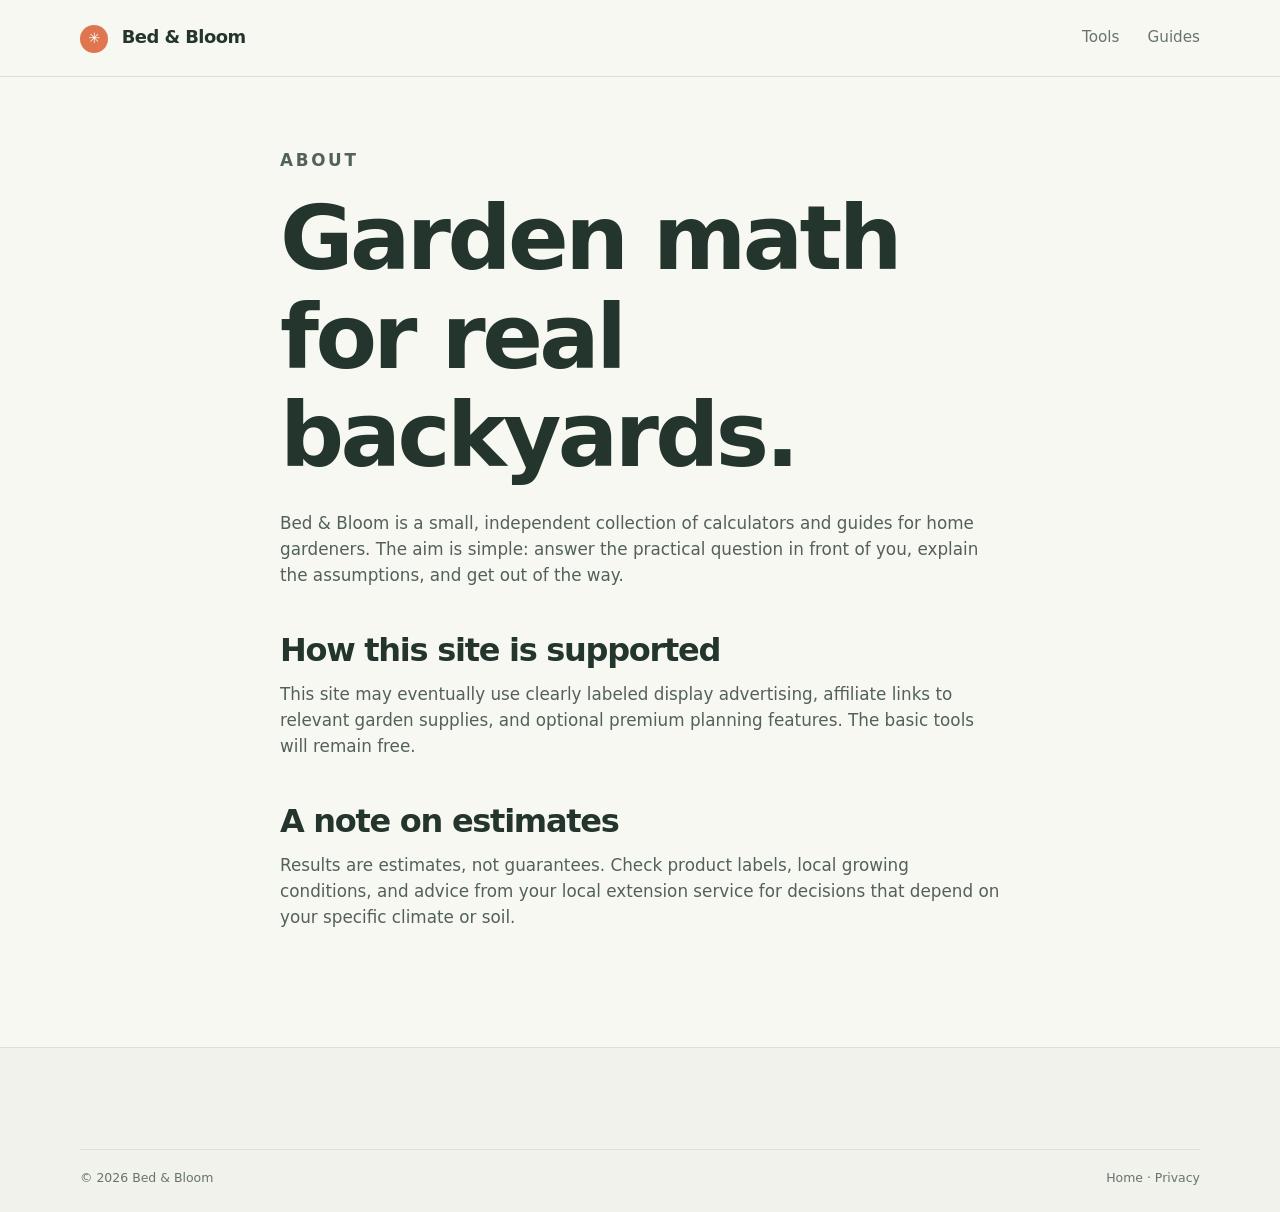
==== about/index.html @ dfd6903f "first commit" ====
<!doctype html><html lang="en"><head><meta charset="utf-8"><meta name="viewport" content="width=device-width, initial-scale=1"><title>About Bed &amp; Bloom</title><meta name="description" content="Learn why Bed & Bloom exists and how its garden calculators are made."><link rel="canonical" href="https://bedandbloom.example/about/"><link rel="stylesheet" href="/assets/styles.css"></head><body><header class="site-header"><div class="wrap nav"><a class="brand" href="/"><span class="brand-mark">✳</span> Bed &amp; Bloom</a><nav><a href="/tools/">Tools</a><a href="/guides/">Guides</a></nav></div></header><main><article class="wrap prose"><p class="eyebrow">About</p><h1>Garden math for real backyards.</h1><p>Bed &amp; Bloom is a small, independent collection of calculators and guides for home gardeners. The aim is simple: answer the practical question in front of you, explain the assumptions, and get out of the way.</p><h2>How this site is supported</h2><p>This site may eventually use clearly labeled display advertising, affiliate links to relevant garden supplies, and optional premium planning features. The basic tools will remain free.</p><h2>A note on estimates</h2><p>Results are estimates, not guarantees. Check product labels, local growing conditions, and advice from your local extension service for decisions that depend on your specific climate or soil.</p></article></main><footer class="site-footer"><div class="wrap footer-bottom"><span>© 2026 Bed &amp; Bloom</span><span><a href="/">Home</a> · <a href="/privacy/">Privacy</a></span></div></footer></body></html>
---- assets/styles.css ----
:root{--ink:#23352d;--muted:#66756c;--paper:#f8f8f3;--cream:#f1efe4;--sage:#dce8d9;--green:#2f6048;--orange:#df7650;--line:#dce1d7;--white:#fff}*{box-sizing:border-box}html{scroll-behavior:smooth}body{margin:0;background:var(--paper);color:var(--ink);font-family:Inter,ui-sans-serif,system-ui,-apple-system,"Segoe UI",sans-serif;line-height:1.55}a{color:inherit;text-decoration:none}.wrap{width:min(1120px,calc(100% - 40px));margin:auto}.site-header{background:var(--paper);border-bottom:1px solid var(--line)}.nav{height:76px;display:flex;align-items:center;justify-content:space-between}.brand{font-weight:800;letter-spacing:-.03em;font-size:1.12rem}.brand-mark{display:inline-grid;place-items:center;background:var(--orange);color:#fff;border-radius:50%;width:28px;height:28px;margin-right:8px;font-size:.9rem}nav{display:flex;gap:28px;color:var(--muted);font-size:.95rem}nav a:hover,.text-link:hover{color:var(--orange)}.hero{background:var(--cream);padding:92px 0 100px}.hero-grid{display:grid;grid-template-columns:1fr 410px;gap:90px;align-items:center}.eyebrow{font-size:.72rem;letter-spacing:.16em;text-transform:uppercase;color:var(--orange);font-weight:800;margin:0 0 16px}h1,h2,h3,p{margin-top:0}h1,h2,h3{line-height:1.1;letter-spacing:-.04em}h1{font-size:clamp(3.2rem,7vw,5.8rem);margin-bottom:25px}h1 em{font-family:Georgia,serif;font-weight:400;color:var(--green)}.lede{font-size:1.2rem;color:var(--muted);max-width:530px;margin-bottom:32px}.hero-actions{display:flex;gap:25px;align-items:center}.button{display:inline-flex;gap:20px;align-items:center;padding:14px 21px;border-radius:5px;font-weight:750}.button-primary{background:var(--green);color:#fff}.button-primary:hover{background:#224d38}.text-link{font-weight:750;color:var(--green);border-bottom:1px solid currentColor;padding-bottom:3px}.hero-card{background:var(--white);border:1px solid #d8ddd1;border-radius:4px;padding:24px 26px;box-shadow:16px 20px 0 #dce5d6;transform:rotate(2deg)}.card-top{font-size:.7rem;letter-spacing:.12em;font-weight:800;color:var(--muted)}.status-dot{display:inline-block;width:8px;height:8px;border-radius:50%;background:var(--orange);margin-right:7px}.sketch-bed{height:145px;border:3px solid #789a75;background:repeating-linear-gradient(0deg,#e9f0df,#e9f0df 22px,#d3e2ca 23px);margin:22px 0 18px;display:flex;align-items:center;justify-content:space-between;padding:0 20px;color:var(--green);font-weight:800;font-size:1.1rem}.result-row{display:grid;grid-template-columns:1fr 1fr;border-top:1px solid var(--line);padding-top:15px}.result-row small{display:block;color:var(--muted);font-size:.75rem}.result-row strong{font-size:1.45rem}.card-note{font-size:.78rem;color:var(--muted);margin:14px 0 0}.section{padding-top:96px;padding-bottom:96px}.section-heading{display:flex;justify-content:space-between;align-items:end;margin-bottom:30px}h2{font-size:clamp(2rem,4vw,3rem);margin-bottom:0}.tool-grid{display:grid;grid-template-columns:repeat(4,1fr);gap:14px}.tool-card{background:#fff;border:1px solid var(--line);padding:25px 22px;min-height:245px;display:flex;flex-direction:column;transition:transform .2s,box-shadow .2s}.tool-card:hover{transform:translateY(-4px);box-shadow:0 12px 25px #23352d12}.tool-card.featured{background:var(--green);color:#fff}.tool-card.featured p{color:#d6e6d8}.tool-icon{font-size:2rem;color:var(--orange);font-family:Georgia,serif}.tool-card h3{font-size:1.32rem;margin:13px 0 8px}.tool-card p{color:var(--muted);font-size:.92rem}.card-link{margin-top:auto;font-size:.87rem;font-weight:800}.split-section{background:var(--sage);padding:75px 0}.split{display:grid;grid-template-columns:1fr 1fr;gap:110px}.split p{color:#526459;font-size:1.1rem}.guide-grid{display:grid;grid-template-columns:1fr 1fr;gap:15px}.guide-card{background:var(--cream);padding:29px;min-height:205px}.guide-card:hover{background:var(--sage)}.guide-card span{font-size:.7rem;letter-spacing:.13em;font-weight:800;color:var(--orange)}.guide-card h3{font-size:1.45rem;margin:19px 0 10px}.guide-card p{color:var(--muted);margin-bottom:0}.site-footer{border-top:1px solid var(--line);padding:56px 0 25px;background:#f1f2eb}.footer-grid{display:grid;grid-template-columns:2fr 1fr 1fr;gap:30px}.footer-grid p{color:var(--muted);font-size:.9rem}.footer-grid strong{display:block;margin-bottom:14px}.footer-grid a:not(.brand){display:block;color:var(--muted);font-size:.9rem;margin:7px 0}.footer-bottom{border-top:1px solid var(--line);margin-top:45px;padding-top:18px;display:flex;justify-content:space-between;color:var(--muted);font-size:.78rem}
.page-hero{padding:70px 0 55px;background:var(--cream)}.page-hero h1{font-size:clamp(2.8rem,6vw,4.5rem);margin-bottom:15px}.page-hero .lede{margin:0;max-width:650px}.tool-layout{display:grid;grid-template-columns:1.05fr .95fr;gap:35px;padding:65px 0 100px}.calculator,.answer-card{background:#fff;border:1px solid var(--line);padding:30px}.calculator h2,.answer-card h2{font-size:1.65rem;margin-bottom:22px}.field-grid{display:grid;grid-template-columns:1fr 1fr;gap:16px}.field{margin-bottom:18px}.field label{display:block;font-size:.84rem;font-weight:700;margin-bottom:7px}.field input,.field select{width:100%;border:1px solid #cbd4c7;border-radius:3px;padding:12px;background:#fcfdf9;font:inherit;color:var(--ink)}.field input:focus,.field select:focus{outline:2px solid #9ebd9e;border-color:var(--green)}.button-full{width:100%;border:0;cursor:pointer;justify-content:center;font:inherit;margin-top:4px}.answer-card{background:var(--green);color:#fff;min-height:330px}.answer-card .eyebrow{color:#b9d5b3}.answer-card p{color:#d7e7d8}.answer-number{font-size:3.8rem;letter-spacing:-.06em;font-weight:800;line-height:1;margin:28px 0 4px}.answer-unit{color:#b9d5b3;font-weight:700}.answer-details{border-top:1px solid #557965;margin-top:25px;padding-top:17px;font-size:.9rem;color:#d7e7d8}.answer-details strong{color:#fff}.note{font-size:.82rem;color:var(--muted);margin-top:18px}.prose{max-width:720px;padding:70px 0 100px}.prose h2{font-size:2rem;margin-top:45px;margin-bottom:13px}.prose p,.prose li{color:#526159;font-size:1.05rem}.prose li{margin:8px 0}.crumbs{font-size:.8rem;color:var(--muted);padding-top:25px}.ad-slot{border:1px dashed #c9d0c2;color:#9aa59a;text-align:center;min-height:90px;display:grid;place-items:center;font-size:.7rem;letter-spacing:.12em;margin:30px auto;max-width:970px}
@media(max-width:800px){.wrap{width:min(100% - 28px,600px)}.hero{padding:60px 0 70px}.hero-grid,.tool-layout,.split{grid-template-columns:1fr;gap:45px}.hero-card{max-width:410px;margin:auto}.tool-grid{grid-template-columns:1fr 1fr}.section{padding:65px 0}.section-heading{align-items:start;gap:15px;flex-direction:column}.guide-grid{grid-template-columns:1fr}.footer-grid{grid-template-columns:1fr 1fr}.footer-grid>div:first-child{grid-column:1/-1}.footer-bottom{gap:10px;flex-direction:column}}
@media(max-width:450px){h1{font-size:3rem}.tool-grid{grid-template-columns:1fr}.field-grid{grid-template-columns:1fr}.hero-actions{align-items:start;flex-direction:column}.footer-grid{grid-template-columns:1fr}}
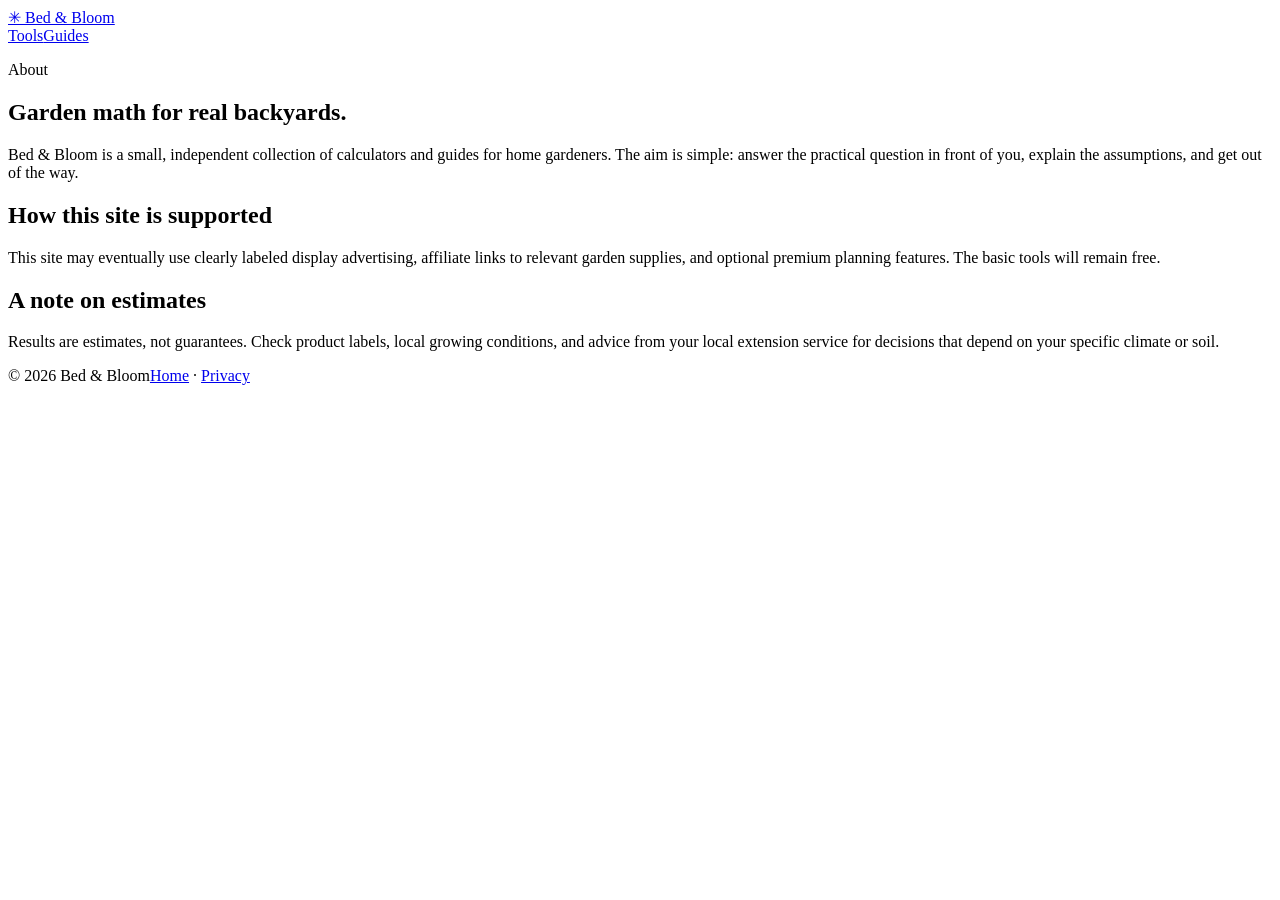
==== commit 5ecfdcae: "css and js fixed" ====
--- a/about/index.html
+++ b/about/index.html
@@ -1 +1 @@
-<!doctype html><html lang="en"><head><meta charset="utf-8"><meta name="viewport" content="width=device-width, initial-scale=1"><title>About Bed &amp; Bloom</title><meta name="description" content="Learn why Bed & Bloom exists and how its garden calculators are made."><link rel="canonical" href="https://bedandbloom.example/about/"><link rel="stylesheet" href="/assets/styles.css"></head><body><header class="site-header"><div class="wrap nav"><a class="brand" href="/"><span class="brand-mark">✳</span> Bed &amp; Bloom</a><nav><a href="/tools/">Tools</a><a href="/guides/">Guides</a></nav></div></header><main><article class="wrap prose"><p class="eyebrow">About</p><h1>Garden math for real backyards.</h1><p>Bed &amp; Bloom is a small, independent collection of calculators and guides for home gardeners. The aim is simple: answer the practical question in front of you, explain the assumptions, and get out of the way.</p><h2>How this site is supported</h2><p>This site may eventually use clearly labeled display advertising, affiliate links to relevant garden supplies, and optional premium planning features. The basic tools will remain free.</p><h2>A note on estimates</h2><p>Results are estimates, not guarantees. Check product labels, local growing conditions, and advice from your local extension service for decisions that depend on your specific climate or soil.</p></article></main><footer class="site-footer"><div class="wrap footer-bottom"><span>© 2026 Bed &amp; Bloom</span><span><a href="/">Home</a> · <a href="/privacy/">Privacy</a></span></div></footer></body></html>
+<!doctype html><html lang="en"><head><meta charset="utf-8"><meta name="viewport" content="width=device-width, initial-scale=1"><title>About Bed &amp; Bloom</title><meta name="description" content="Learn why Bed & Bloom exists and how its garden calculators are made."><link rel="canonical" href="https://santhosh-0702.github.io/bed-and-bloom/about/"><link rel="stylesheet" href="/bed-and-bloom/assets/styles.css"></head><body><header class="site-header"><div class="wrap nav"><a class="brand" href="/bed-and-bloom/"><span class="brand-mark">✳</span> Bed &amp; Bloom</a><nav><a href="/bed-and-bloom/tools/">Tools</a><a href="/bed-and-bloom/guides/">Guides</a></nav></div></header><main><article class="wrap prose"><p class="eyebrow">About</p><h1>Garden math for real backyards.</h1><p>Bed &amp; Bloom is a small, independent collection of calculators and guides for home gardeners. The aim is simple: answer the practical question in front of you, explain the assumptions, and get out of the way.</p><h2>How this site is supported</h2><p>This site may eventually use clearly labeled display advertising, affiliate links to relevant garden supplies, and optional premium planning features. The basic tools will remain free.</p><h2>A note on estimates</h2><p>Results are estimates, not guarantees. Check product labels, local growing conditions, and advice from your local extension service for decisions that depend on your specific climate or soil.</p></article></main><footer class="site-footer"><div class="wrap footer-bottom"><span>© 2026 Bed &amp; Bloom</span><span><a href="/bed-and-bloom/">Home</a> · <a href="/bed-and-bloom/privacy/">Privacy</a></span></div></footer></body></html>
